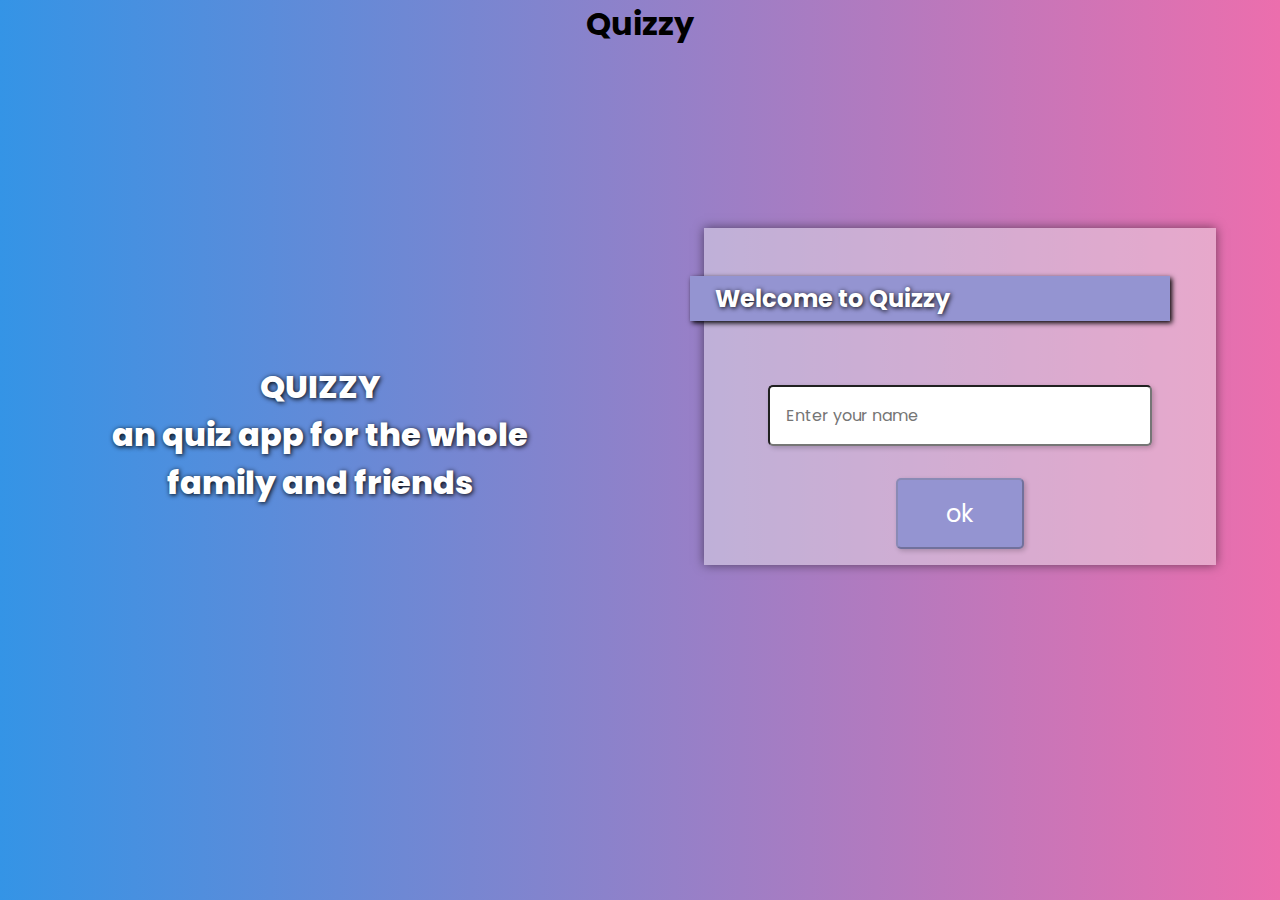
==== index.html @ ffb3164d "Merge pull request #20 from FilipHans/desktop-kategori" ====
<!DOCTYPE html>
<html lang="en">

<head>
  <meta charset="UTF-8" />
  <meta name="viewport" content="width=device-width, initial-scale=1.0" />
  <link rel="preconnect" href="https://fonts.googleapis.com" />
  <link rel="preconnect" href="https://fonts.gstatic.com" crossorigin />
  <link
    href="https://fonts.googleapis.com/css2?family=Poppins:ital,wght@0,100;0,200;0,300;0,400;0,500;0,600;0,700;0,800;0,900;1,100;1,200;1,300;1,400;1,500;1,600;1,700;1,800;1,900&display=swap"
    rel="stylesheet" />
  <link rel="stylesheet" href="css/main.css" />
  <script type="module" src="js/main.js" defer></script>
  <title>My page</title>
</head>

<body>
  <header>
    <h1>Quizzy</h1>
  </header>

  <main>
    <!-- first del -->
    <p class="desktop_version">QUIZZY <br> an quiz app for the whole <br> family and friends</p>
    <section class="start_section">
      <form class="name_form">
        <h2 class="start_h2">Welcome to Quizzy</h2>
        <input type="text" placeholder="Enter your name" class="start_input" />
        <button class="start_button" type="submit" disabled>ok</button>
      </form>
    </section>

    <!-- cato delen -->
     
    <section class="allcards">
      <h2 class="catoH2">Choose your category</h2>
      <div class="allcardsDiv" >
      <div class="cardoneandtwo geography">
        <img class="catoanddiffpic" src="./img/geography-svgrepo-com.svg" alt="East" />
        <p class="catoP">Geography</p>
      </div>

      <div class="cardoneandtwo movies">
        <img class="catoanddiffpic" src="./img/movies-svgrepo-com.svg" alt="Medium" />
        <p class="catoP">Movies</p>
      </div>

      <div class="cardtwoandfour music">
        <img class="catoanddiffpic" src="./img/music-svgrepo-com.svg" alt="Hard" />
        <p class="catoP">Music</p>
      </div>

      <div class="cardtwoandfour random">
        <img class="randompic" src="./img/random-svgrepo-com.svg" alt="Medium" />
        <p class="catoP">Random</p>
      </div>
    </div>
    </section>

    <!-- emil delen -->
    
    <section class="difficultlevel">
      <h2 class="diffH2">Choose your difficulty</h2>
      <div class="allcardsDiv" >
      <div class="cardoneandtwo easy">
        <img class="chickenpic" src="./img/chicken-2-svgrepo-com.svg" alt="East" />
        <p class="catoP">Easy</p>
      </div>

      <div class="cardoneandtwo medium">
        <img class="catoanddiffpic" src="./img/wolf-head-svgrepo-com.svg" alt="Medium" />
        <p class="catoP">Medium</p>
      </div>

      <div class="cardbear hard">
        <img class="bearpic" src="./img/bear-facing-right-svgrepo-com.svg" alt="Hard" />
        <p class="catoP">Hard</p>
      </div>
    </div>
    </section>

    <!-- questions delen -->
    <div class="questiondiv">
      <h2 class="question_counter">Question 1/10</h2>
      <div class="timeOut">
        <div class="timer"></div>
        </div>
      <section class="question_section">
        <h2 class="question_h2"></h2>
        <ul class="question"></ul>
      </section>
      <button class="question_button">Next</button>
    </div>

    <!-- hannas del -->

    <section class="leaderboard-container">
      <article class="leaderboard">
        <div class="top-3">
          <div class="first">
            <img src="./img/top1.png" alt="1st place" />
            <p></p>
          </div>
          <div class="second-third">
            <div class="second">
              <img class="image-container" src="./img/top2.png" alt="2nd place" />
              <p></p>
            </div>
            <div class="third">
              <img src="./img/top3.png" alt="2nd place" />
              <p></p>
            </div>
          </div>
        </div>

        <article class="fourthPlace-andSoOn">
          <div class="players-List">
            <p class="top-players">name</p>
          </div>
        </article>
      </article>
    </section>
  </main>
</body>

</html>
---- css/main.css ----
* {
  box-sizing: border-box;
  margin: 0;
  padding: 0;
  font-family: "poppins", serif;
}

:root {
  --text-color: rgb(253, 216, 253);
  --background-color-light: rgba(238, 197, 255, 0.241);
  --background-color-dark: rgba(128, 0, 128, 0.204);
}

body {
  background: #3494e6; /* fallback for old browsers */
  background: -webkit-linear-gradient(
    to left,
    #ec6ead,
    #3494e6
  ); /* Chrome 10-25, Safari 5.1-6 */
  background: linear-gradient(
    to left,
    #ec6ead,
    #3494e6
  ); /* W3C, IE 10+/ Edge, Firefox 16+, Chrome 26+, Opera 12+, Safari 7+ */
}

.leaderboard-container {
  width: 80vw;
  max-width: 600px;
  height: auto;
  background-color: var(--background-color-light);
  align-items: center;
  justify-content: center;
  margin: auto;
  color: var(--text-color);
  display: none;
}
.top-3 {
  background-color: var(--background-color-dark);
  padding: 1.5rem;
}
.first {
  display: flex;
  flex-direction: column;
  justify-content: center;
  align-items: center;
}

.second-third {
  display: flex;
  gap: 3rem;
  text-align: center;
  justify-content: center;
}

.fourthPlace-andSoOn {
  background-color: var(--background-color-dark);
}
.players-List {
  display: flex;
  flex-direction: column;
  gap: 12px;
  padding: 2.5rem;
  border-top-left-radius: 6rem;
  border-top-right-radius: 6rem;
  background-color: var(--background-color-light);
}

.top-players {
  background-color: var(--background-color-dark);
  border-radius: 20px;
  padding: 0.5rem;
  text-align: center;
}

@media (min-width: 768px) {
  .second-third {
    gap: 5rem;
  }
}
@media (min-width: 1024px) {
  .second-third {
    gap: 7rem;
  }
}

/* Start Section */

body {
  display: flex;
  flex-direction: column;
  align-items: center;
  background-color: rgb(153, 130, 175);
}

header {
  width: 100%;
  text-align: center;
  padding: 0rem;
}

main {
  display: flex;
  flex-direction: column;
  align-items: center;
}

.start_section {
  border: 2px solid #000;
  margin-top: 5vh;
  padding: 1rem;
  width: 90vw;
  max-width: 500px;
  background-color: #fff;
  border-radius: 10px;
  box-shadow: 2px 2px 5px hsla(0, 0%, 0%, 0.2);
}

.start_h2 {
  margin: 2rem 0rem;
  padding: 5px 25px;
  background-color: hsl(240, 40%, 70%);
  position: relative;
  right: 30px;
  width: 100%;
  box-shadow: 2px 2px 5px #000;
  text-shadow: 1px 1px 5px #000;
  color: #fff;
  font-size: 1.2rem;
}

.start_input {
  padding: 1rem;
  font-size: 1rem;
  border-radius: 5px;
  box-shadow: 2px 2px 5px hsla(0, 0%, 0%, 0.2);
  margin-bottom: 2rem;
  width: 80%;
}

.start_button {
  padding: 1rem 3rem;
  font-size: 1.5rem;
  background-color: hsl(240, 40%, 70%);
  box-shadow: 2px 2px 5px hsla(0, 0%, 0%, 0.2);
  border-radius: 5px;
  cursor: pointer;
  color: #fff;
}

.name_form {
  display: flex;
  flex-direction: column;
  align-items: center;
}

.start_button:hover {
  background-color: hsl(240, 40%, 65%);
}

.desktop_version {
  display: none;
}

.question_counter {
  color: hsl(29, 77%, 73%);
  font-size: 1.5rem;
  text-shadow: 2px 2px 5px hsla(0, 0%, 0%, 0.6);
  margin-bottom: 1rem;
}

.questiondiv {
  display: none;
  flex-direction: column;
  align-items: center;
}

.timer {
  width: 80vw;
  max-width: 400px;
  height: 20px;
  background-color: #ffffff3f;
  margin-bottom: 1rem;
  border-radius: 50px;
  display: flex;
  align-items: center;
  justify-content: start;
  box-shadow: 2px 2px 5px hsla(0, 0%, 0%, 0.2);
  overflow: hidden;
}

.timer_inside {
  width: 100%;
  height: 20px;
  background: linear-gradient(
    90deg,
    rgb(161, 55, 55) 0%,
    rgb(235, 119, 69) 50%,
    hsl(29, 77%, 60%) 100%
  );
  /* background-color: hsl(29, 77%, 73%); */
  animation-name: timing-bar;
  animation-duration: 10s;
  animation-timing-function: linear;
}

@keyframes timing-bar {
  from {
    width: 100%;
  }
  to {
    width: 0%;
  }
}

.question_section {
  border: 2px solid #000;
  padding: 2rem 1rem 2rem 1rem;
  width: 90vw;
  max-width: 500px;
  display: flex;
  flex-direction: column;
  align-items: center;
  gap: 1rem;
  background-color: #fff;
  border-radius: 10px;
  box-shadow: 2px 2px 5px hsla(0, 0%, 0%, 0.2);
}

.question_h2 {
  margin: 1rem 0rem;
  padding: 5px 25px;
  background-color: rgb(143, 143, 207);
  position: relative;
  right: 30px;
  box-shadow: 2px 2px 5px #000;
  text-shadow: 1px 1px 5px #000;
  color: #fff;
  font-size: 1.2rem;
  width: 100%;
}

.question {
  width: 100%;
}

.answerBox {
  background-color: rgba(238, 238, 238, 0.45);
  font-size: 1rem;
  padding: 0.5rem 1rem;
  border-radius: 5px;
  cursor: pointer;
  list-style: none;
  margin: 1rem;
}

.answerBox:hover {
  background-color: rgba(238, 238, 238, 0.6);
}

.question_button {
  margin-top: 1rem;
  font-size: 1.2rem;
  padding: 1rem 5rem;
  border-radius: 50px;
  font-weight: 700;
  text-transform: uppercase;
  background-color: hsl(29, 77%, 60%);
  color: #fff;
  box-shadow: 2px 2px 5px hsl(0, 0%, 0%);
  border: none;
  cursor: pointer;
}

.question_button:hover {
  background-color: hsl(29, 77%, 55%);
}

/* emils css */

.allcards,
.difficultlevel {
  display: none;
  justify-content: center;
  flex-direction: column;
  align-items: center;
}

.allcardsDiv {
  display: flex;
  flex-wrap: wrap;
  justify-content: center;
  gap: 40px;
  width: 307px;
}

.difficultlevel .allcardsDiv {
  justify-content: flex-start;
}

.catoH2,
.diffH2 {
  display: none;
  margin-top: 5vh;
  margin-bottom: 2rem;
  padding: 5px 25px;
  background-color: rgb(143, 143, 207);
  position: relative;
  right: 30px;
  box-shadow: 2px 2px 5px #000;
  text-shadow: 1px 1px 5px #000;
  color: #fff;
  font-size: 1.2rem;
  width: 100%;
}

.catoanddiffpic,
.randompic {
  width: 130px;
  border-bottom: 1px solid black;
  height: auto;
}

.randompic {
  padding: 10px;
}

.movies,
.random {
  position: relative;
  top: 50px;
}

.cardoneandtwo,
.cardtwoandfour,
.cardbear {
  border: 2px solid black;
  border-radius: 10%;
  background-color: white;
  cursor: pointer;
  box-shadow: 2px 2px 5px hsla(0, 0%, 0%, 0.2);
}

.cardtwoandfour:hover,
.cardoneandtwo:hover,
.cardbear:hover {
  background-color: rgb(243, 243, 243);
}

.medium {
  position: relative;
  top: 50px;
}

.catoP {
  display: flex;
  justify-content: center;
  width: 100%;
}

.bearpic {
  width: 130px;
  border-bottom: 1px solid black;
  padding: 9px;
}
.chickenpic {
  width: 130px;
  border-bottom: 1px solid black;
  padding: 10px;
}

.newOpacity {
  opacity: 65%;
  border: 1px solid black;
}

.highOpacity {
  opacity: 100%;
}

@media (min-width: 768px) {
  .catoanddiffpic,
  .randompic,
  .bearpic,
  .chickenpic {
    width: 160px;
  }

  .allcardsDiv {
    gap: 40px;
    width: 367px;
  }

  .catoH2,
  .diffH2 {
    font-size: 1.5rem;
  }
}

@media (min-width: 1024px) {
  .allcards,
  .difficultlevel {
    position: absolute;
    right: 10vw;
    margin-top: 4vh;
  }

  .allcardsDiv {
    gap: 50px;
    width: 370px;
  }

  .cardoneandtwo,
  .cardtwoandfour,
  .cardbear {
    background-color: rgba(238, 238, 238, 0.45);
    box-shadow: 0px 0px 10px rgb(0, 0, 0, 0.5);
    border-radius: 0;
    border: none;
  }

  .cardtwoandfour:hover,
  .cardoneandtwo:hover,
  .cardbear:hover {
    background-color: rgba(238, 238, 238, 0.6);
  }

  .catoH2,
  .diffH2 {
    margin-bottom: 3rem;
  }

  .question_section {
    padding: 0rem;
    max-width: none;
    background-color: transparent;
    border: none;
    border-radius: 0;
    box-shadow: none;
  }

  .question_h2 {
    padding: 10px 25px;
    margin: 0rem 3rem 2rem 3rem;
    position: static;
    box-shadow: 0px 0px 10px rgb(0, 0, 0, 0.8);
    font-size: 1.5rem;
    width: fit-content;
    text-align: center;
  }

  .question {
    display: flex;
    flex-wrap: wrap;
    justify-content: center;
    row-gap: 5vh;
    column-gap: 10vw;
    margin-bottom: 2rem;
  }

  .answerBox {
    display: flex;
    justify-content: center;
    align-items: center;
    text-align: center;
    padding: 0rem 0rem;
    margin: 0rem;
    box-shadow: 0px 0px 10px rgb(0, 0, 0, 0.5);
    width: 40%;
    max-width: 500px;
    min-height: 8rem;
    font-size: 1.5rem;
  }

  .timer {
    width: 600px;
    max-width: none;
    height: 30px;
  }

  .timer_inside {
    width: 100%;
    height: 30px;
  }

  .question_button {
    font-size: 1.5rem;
  }

  .start_section {
    border: none;
    margin-top: 20vh;
    position: absolute;
    width: 40vw;
    max-width: 600px;
    right: 5vw;
    background-color: rgba(238, 238, 238, 0.45);
    border-radius: 0px;
    box-shadow: 0px 0px 10px rgb(0, 0, 0, 0.5);
  }

  .start_h2 {
    font-size: 1.5rem;
    margin-bottom: 4rem;
  }

  .desktop_version {
    display: block;
    margin-top: 35vh;
    position: absolute;
    width: 40vw;
    max-width: 600px;
    min-width: 450px;
    left: 5vw;
    font-size: 2rem;
    text-align: center;
    font-weight: 800;
    color: #fff;
    text-shadow: 1px 1px 5px #000;
  }
}
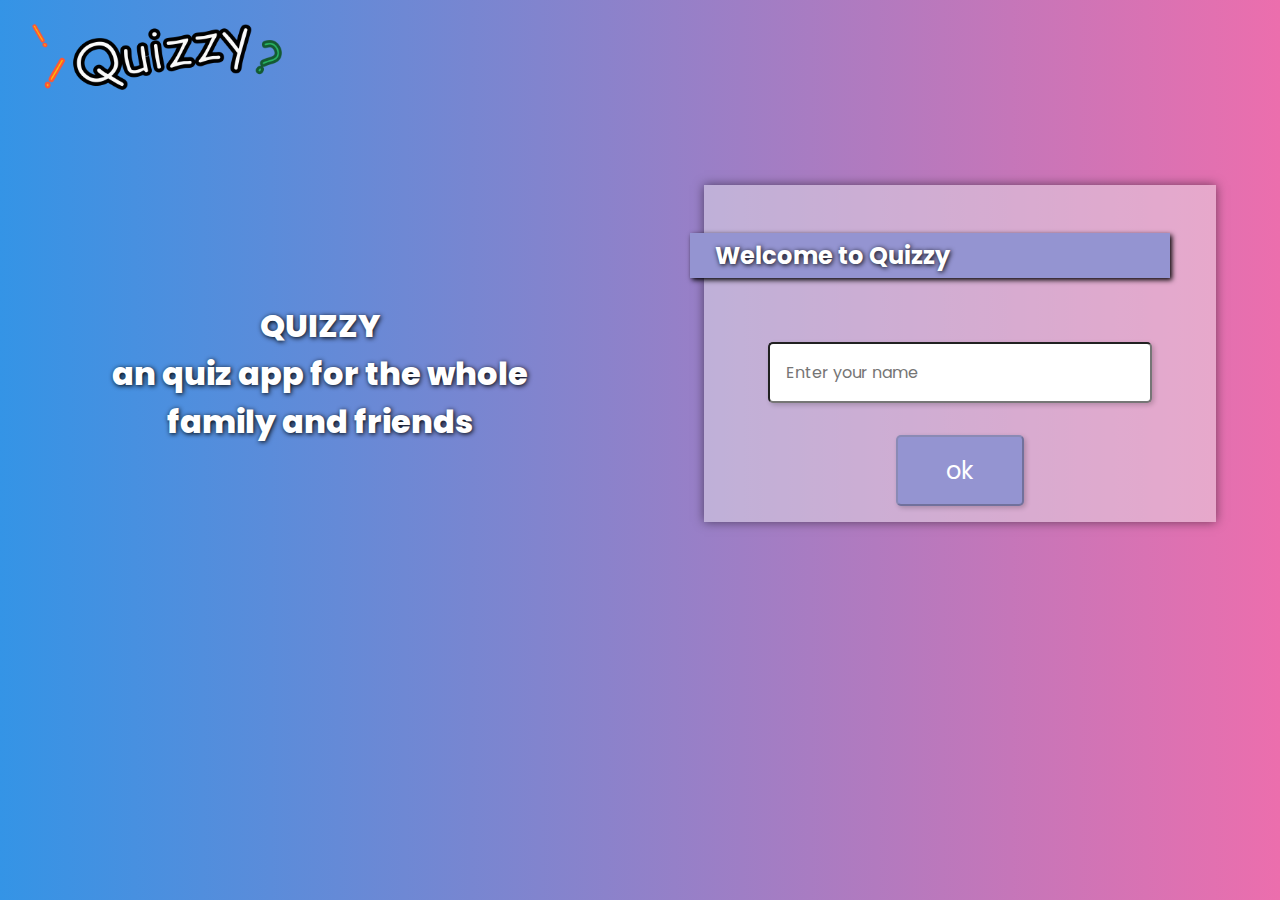
==== commit 69507d02: "header logga" ====
--- a/index.html
+++ b/index.html
@@ -10,13 +10,15 @@
     href="https://fonts.googleapis.com/css2?family=Poppins:ital,wght@0,100;0,200;0,300;0,400;0,500;0,600;0,700;0,800;0,900;1,100;1,200;1,300;1,400;1,500;1,600;1,700;1,800;1,900&display=swap"
     rel="stylesheet" />
   <link rel="stylesheet" href="css/main.css" />
-  <script type="module" src="js/main.js" defer></script>
-  <title>My page</title>
+  <script type="module" src="js/main.js"></script>
+  <title>Quiz</title>
+  <meta name="description" content="A simple quizapp with categories, difficulties and a leaderboard">
+  <meta name="keywords" content="quiz quizzy category geography movies music">
 </head>
 
 <body>
   <header>
-    <h1>Quizzy</h1>
+    <h1><img src="./img/Logga white.png" alt=""></h1>
   </header>
 
   <main>
@@ -115,11 +117,13 @@
 
         <article class="fourthPlace-andSoOn">
           <div class="players-List">
-            <p class="top-players">name</p>
           </div>
         </article>
       </article>
+    <div class="playAgainDiv"><button class="leaderNext">Play again</button></div>
+
     </section>
+
   </main>
 </body>
 
--- a/css/main.css
+++ b/css/main.css
@@ -29,13 +29,22 @@
   width: 80vw;
   max-width: 600px;
   height: auto;
-  background-color: var(--background-color-light);
   align-items: center;
   justify-content: center;
   margin: auto;
   color: var(--text-color);
   display: none;
 }
+
+.leaderboard {
+  background-color: var(--background-color-light);
+}
+
+.playAgainDiv {
+  display: flex;
+  justify-content: center;
+}
+
 .top-3 {
   background-color: var(--background-color-dark);
   padding: 1.5rem;
@@ -72,6 +81,7 @@
   border-radius: 20px;
   padding: 0.5rem;
   text-align: center;
+  min-height: 40px;
 }
 
 @media (min-width: 768px) {
@@ -100,6 +110,16 @@
   padding: 0rem;
 }
 
+header h1{
+  text-align: start;
+}
+
+header h1 img{
+  width: 200px;
+  height: auto;
+  margin: 1rem 1rem 0rem 1rem;
+}
+
 main {
   display: flex;
   flex-direction: column;
@@ -107,14 +127,15 @@
 }
 
 .start_section {
-  border: 2px solid #000;
+  /* border: 2px solid #000; */
   margin-top: 5vh;
   padding: 1rem;
   width: 90vw;
   max-width: 500px;
-  background-color: #fff;
-  border-radius: 10px;
-  box-shadow: 2px 2px 5px hsla(0, 0%, 0%, 0.2);
+  background-color: rgba(238, 238, 238, 0.45);
+  /* border-radius: 10px; */
+  /* box-shadow: 2px 2px 5px hsla(0, 0%, 0%, 0.2); */
+  box-shadow: 0px 0px 10px rgb(0, 0, 0, 0.5);
 }
 
 .start_h2 {
@@ -189,7 +210,13 @@
   box-shadow: 2px 2px 5px hsla(0, 0%, 0%, 0.2);
   overflow: hidden;
 }
-
+.hiddenTimer {
+  width: 80vw;
+  max-width: 400px;
+  height: 20px;
+  margin-bottom: 1rem;
+
+}
 .timer_inside {
   width: 100%;
   height: 20px;
@@ -215,7 +242,7 @@
 }
 
 .question_section {
-  border: 2px solid #000;
+  /* border: 2px solid #000; */
   padding: 2rem 1rem 2rem 1rem;
   width: 90vw;
   max-width: 500px;
@@ -223,9 +250,14 @@
   flex-direction: column;
   align-items: center;
   gap: 1rem;
-  background-color: #fff;
+  /* background-color: #fff;
   border-radius: 10px;
-  box-shadow: 2px 2px 5px hsla(0, 0%, 0%, 0.2);
+  box-shadow: 2px 2px 5px hsla(0, 0%, 0%, 0.2); */
+  background-color: rgba(238, 238, 238, 0.45);
+  /* border-radius: 10px; */
+  /* box-shadow: 2px 2px 5px hsla(0, 0%, 0%, 0.2); */
+  box-shadow: 0px 0px 10px rgb(0, 0, 0, 0.5);
+
 }
 
 .question_h2 {
@@ -259,7 +291,7 @@
   background-color: rgba(238, 238, 238, 0.6);
 }
 
-.question_button {
+.question_button, .leaderNext {
   margin-top: 1rem;
   font-size: 1.2rem;
   padding: 1rem 5rem;
@@ -273,7 +305,11 @@
   cursor: pointer;
 }
 
-.question_button:hover {
+.leaderNext {
+  padding: 1rem 3rem;
+}
+
+.question_button:hover, .leaderNext:hover {
   background-color: hsl(29, 77%, 55%);
 }
 
@@ -292,7 +328,7 @@
   flex-wrap: wrap;
   justify-content: center;
   gap: 40px;
-  width: 307px;
+  width: 310px;
 }
 
 .difficultlevel .allcardsDiv {
@@ -301,7 +337,6 @@
 
 .catoH2,
 .diffH2 {
-  display: none;
   margin-top: 5vh;
   margin-bottom: 2rem;
   padding: 5px 25px;
@@ -335,17 +370,20 @@
 .cardoneandtwo,
 .cardtwoandfour,
 .cardbear {
-  border: 2px solid black;
+  background-color: rgba(238, 238, 238, 0.45);
+  box-shadow: 0px 0px 10px rgb(0, 0, 0, 0.5);
+  border-radius: 0;
+  /* border: 2px solid black;
   border-radius: 10%;
-  background-color: white;
+  background-color: white; */
   cursor: pointer;
-  box-shadow: 2px 2px 5px hsla(0, 0%, 0%, 0.2);
+  /* box-shadow: 2px 2px 5px hsla(0, 0%, 0%, 0.2); */
 }
 
 .cardtwoandfour:hover,
 .cardoneandtwo:hover,
 .cardbear:hover {
-  background-color: rgb(243, 243, 243);
+  background-color: rgba(238, 238, 238, 0.6);
 }
 
 .medium {
@@ -389,7 +427,7 @@
 
   .allcardsDiv {
     gap: 40px;
-    width: 367px;
+    width: 370px;
   }
 
   .catoH2,
@@ -399,11 +437,23 @@
 }
 
 @media (min-width: 1024px) {
+
+  header{
+    height: 50px;
+  }
+
+  header h1 img{
+    width: 250px;
+    height: auto;
+    margin: 1.5rem 1rem 0rem 2rem;
+  }
+
+
   .allcards,
   .difficultlevel {
     position: absolute;
     right: 10vw;
-    margin-top: 4vh;
+    margin-top: 0vh;
   }
 
   .allcardsDiv {
@@ -411,20 +461,20 @@
     width: 370px;
   }
 
-  .cardoneandtwo,
+  /* .cardoneandtwo,
   .cardtwoandfour,
   .cardbear {
     background-color: rgba(238, 238, 238, 0.45);
     box-shadow: 0px 0px 10px rgb(0, 0, 0, 0.5);
     border-radius: 0;
     border: none;
-  }
-
-  .cardtwoandfour:hover,
+  } */
+
+  /* .cardtwoandfour:hover,
   .cardoneandtwo:hover,
   .cardbear:hover {
     background-color: rgba(238, 238, 238, 0.6);
-  }
+  } */
 
   .catoH2,
   .diffH2 {
@@ -478,26 +528,32 @@
     max-width: none;
     height: 30px;
   }
-
+  .hiddenTimer {
+    width: 600px;
+    max-width: none;
+    height: 30px;
+  
+  }
   .timer_inside {
     width: 100%;
     height: 30px;
   }
 
-  .question_button {
+  .question_button, .leaderNext {
     font-size: 1.5rem;
+  
   }
 
   .start_section {
-    border: none;
-    margin-top: 20vh;
+    /* border: none; */
+    margin-top: 15vh;
     position: absolute;
     width: 40vw;
     max-width: 600px;
     right: 5vw;
-    background-color: rgba(238, 238, 238, 0.45);
-    border-radius: 0px;
-    box-shadow: 0px 0px 10px rgb(0, 0, 0, 0.5);
+    /* background-color: rgba(238, 238, 238, 0.45); */
+    /* border-radius: 0px; */
+    /* box-shadow: 0px 0px 10px rgb(0, 0, 0, 0.5); */
   }
 
   .start_h2 {
@@ -507,7 +563,7 @@
 
   .desktop_version {
     display: block;
-    margin-top: 35vh;
+    margin-top: 28vh;
     position: absolute;
     width: 40vw;
     max-width: 600px;
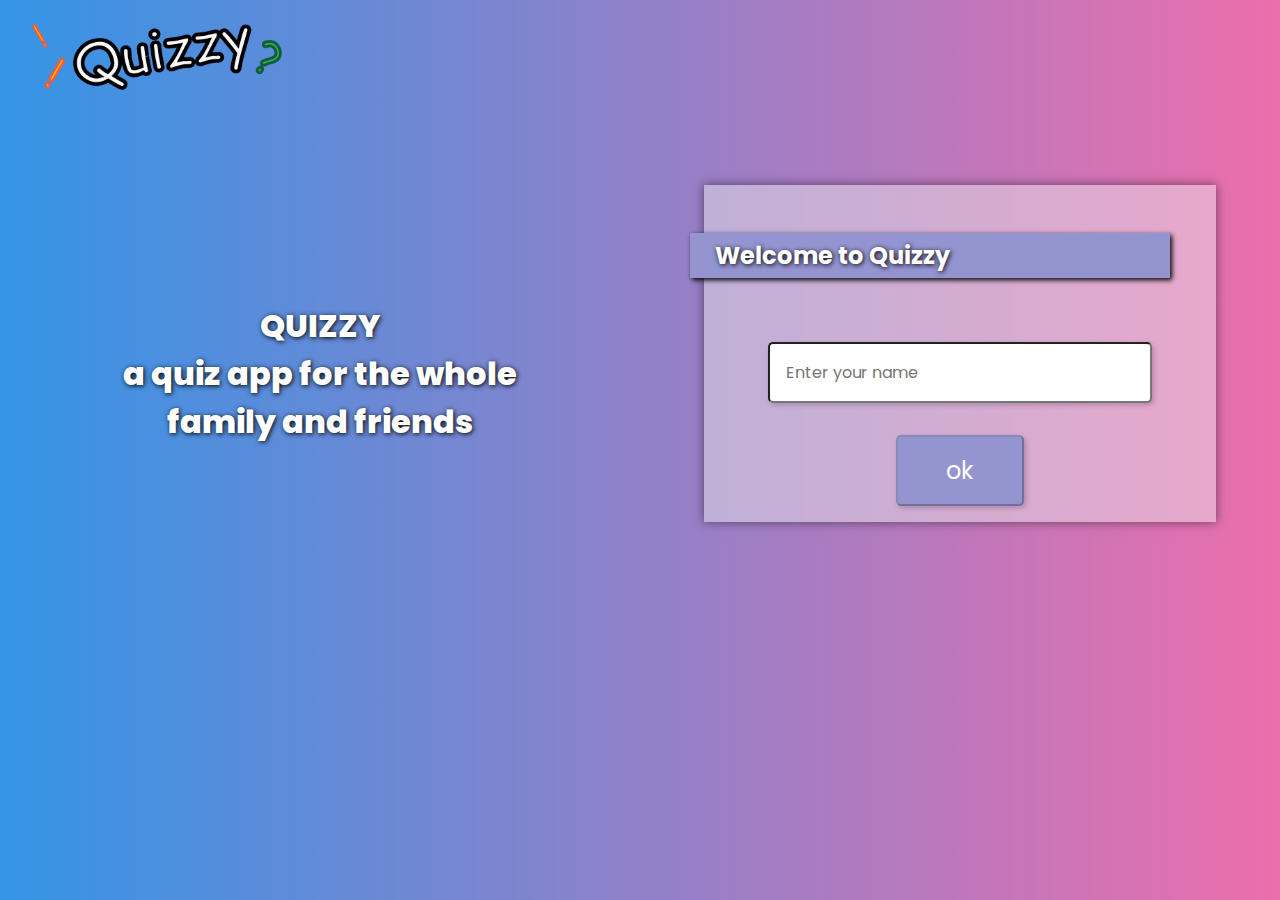
==== commit 9919d737: "tog bort kommentarer och några dubbla spaces" ====
--- a/index.html
+++ b/index.html
@@ -18,12 +18,10 @@
 
 <body>
   <header>
-    <h1><img src="./img/Logga white.png" alt=""></h1>
+    <h1><img src="./img/Logga_white.png" alt="logo Quizzy"></h1>
   </header>
-
   <main>
-    <!-- first del -->
-    <p class="desktop_version">QUIZZY <br> an quiz app for the whole <br> family and friends</p>
+    <p class="desktop_version">QUIZZY <br> a quiz app for the whole <br> family and friends</p>
     <section class="start_section">
       <form class="name_form">
         <h2 class="start_h2">Welcome to Quizzy</h2>
@@ -32,8 +30,6 @@
       </form>
     </section>
 
-    <!-- cato delen -->
-     
     <section class="allcards">
       <h2 class="catoH2">Choose your category</h2>
       <div class="allcardsDiv" >
@@ -59,8 +55,6 @@
     </div>
     </section>
 
-    <!-- emil delen -->
-    
     <section class="difficultlevel">
       <h2 class="diffH2">Choose your difficulty</h2>
       <div class="allcardsDiv" >
@@ -81,7 +75,6 @@
     </div>
     </section>
 
-    <!-- questions delen -->
     <div class="questiondiv">
       <h2 class="question_counter">Question 1/10</h2>
       <div class="timeOut">
@@ -93,8 +86,6 @@
       </section>
       <button class="question_button">Next</button>
     </div>
-
-    <!-- hannas del -->
 
     <section class="leaderboard-container">
       <article class="leaderboard">
--- a/css/main.css
+++ b/css/main.css
@@ -8,7 +8,7 @@
 :root {
   --text-color: rgb(253, 216, 253);
   --background-color-light: rgba(238, 197, 255, 0.241);
-  --background-color-dark: rgba(128, 0, 128, 0.204);
+  --background-color-dark: rgba(128, 0, 128, 0.227);
 }
 
 body {
@@ -32,12 +32,13 @@
   align-items: center;
   justify-content: center;
   margin: auto;
-  color: var(--text-color);
+  color: #fff;
   display: none;
 }
 
 .leaderboard {
-  background-color: var(--background-color-light);
+  /* background-color: var(--background-color-light); */
+  box-shadow: 0px 0px 10px rgb(0, 0, 0, 0.5);
 }
 
 .playAgainDiv {
@@ -74,6 +75,8 @@
   border-top-left-radius: 6rem;
   border-top-right-radius: 6rem;
   background-color: var(--background-color-light);
+  box-shadow: 0px 0px 10px rgb(0, 0, 0, 0.5);
+
 }
 
 .top-players {
@@ -82,6 +85,7 @@
   padding: 0.5rem;
   text-align: center;
   min-height: 40px;
+  box-shadow: 2px 2px 5px hsla(0, 0%, 0%, 0.2);
 }
 
 @media (min-width: 768px) {
@@ -96,12 +100,10 @@
 }
 
 /* Start Section */
-
 body {
   display: flex;
   flex-direction: column;
   align-items: center;
-  background-color: rgb(153, 130, 175);
 }
 
 header {
@@ -127,14 +129,11 @@
 }
 
 .start_section {
-  /* border: 2px solid #000; */
   margin-top: 5vh;
   padding: 1rem;
   width: 90vw;
   max-width: 500px;
   background-color: rgba(238, 238, 238, 0.45);
-  /* border-radius: 10px; */
-  /* box-shadow: 2px 2px 5px hsla(0, 0%, 0%, 0.2); */
   box-shadow: 0px 0px 10px rgb(0, 0, 0, 0.5);
 }
 
@@ -210,13 +209,24 @@
   box-shadow: 2px 2px 5px hsla(0, 0%, 0%, 0.2);
   overflow: hidden;
 }
+
 .hiddenTimer {
   width: 80vw;
   max-width: 400px;
   height: 20px;
   margin-bottom: 1rem;
-
-}
+  display: flex;
+  justify-content: center;
+  align-items: center;
+}
+
+.hiddenTimer h2{
+  color: rgb(183, 37, 37);
+  opacity: 90%;
+  text-shadow: 1px 1px 2px #000;
+  text-align: center;
+}
+
 .timer_inside {
   width: 100%;
   height: 20px;
@@ -226,7 +236,6 @@
     rgb(235, 119, 69) 50%,
     hsl(29, 77%, 60%) 100%
   );
-  /* background-color: hsl(29, 77%, 73%); */
   animation-name: timing-bar;
   animation-duration: 10s;
   animation-timing-function: linear;
@@ -242,7 +251,6 @@
 }
 
 .question_section {
-  /* border: 2px solid #000; */
   padding: 2rem 1rem 2rem 1rem;
   width: 90vw;
   max-width: 500px;
@@ -250,12 +258,7 @@
   flex-direction: column;
   align-items: center;
   gap: 1rem;
-  /* background-color: #fff;
-  border-radius: 10px;
-  box-shadow: 2px 2px 5px hsla(0, 0%, 0%, 0.2); */
   background-color: rgba(238, 238, 238, 0.45);
-  /* border-radius: 10px; */
-  /* box-shadow: 2px 2px 5px hsla(0, 0%, 0%, 0.2); */
   box-shadow: 0px 0px 10px rgb(0, 0, 0, 0.5);
 
 }
@@ -313,8 +316,6 @@
   background-color: hsl(29, 77%, 55%);
 }
 
-/* emils css */
-
 .allcards,
 .difficultlevel {
   display: none;
@@ -373,11 +374,7 @@
   background-color: rgba(238, 238, 238, 0.45);
   box-shadow: 0px 0px 10px rgb(0, 0, 0, 0.5);
   border-radius: 0;
-  /* border: 2px solid black;
-  border-radius: 10%;
-  background-color: white; */
   cursor: pointer;
-  /* box-shadow: 2px 2px 5px hsla(0, 0%, 0%, 0.2); */
 }
 
 .cardtwoandfour:hover,
@@ -460,21 +457,6 @@
     gap: 50px;
     width: 370px;
   }
-
-  /* .cardoneandtwo,
-  .cardtwoandfour,
-  .cardbear {
-    background-color: rgba(238, 238, 238, 0.45);
-    box-shadow: 0px 0px 10px rgb(0, 0, 0, 0.5);
-    border-radius: 0;
-    border: none;
-  } */
-
-  /* .cardtwoandfour:hover,
-  .cardoneandtwo:hover,
-  .cardbear:hover {
-    background-color: rgba(238, 238, 238, 0.6);
-  } */
 
   .catoH2,
   .diffH2 {
@@ -528,12 +510,14 @@
     max-width: none;
     height: 30px;
   }
+
   .hiddenTimer {
     width: 600px;
     max-width: none;
     height: 30px;
-  
-  }
+    font-size: 1.2rem;
+  }
+
   .timer_inside {
     width: 100%;
     height: 30px;
@@ -545,15 +529,11 @@
   }
 
   .start_section {
-    /* border: none; */
     margin-top: 15vh;
     position: absolute;
     width: 40vw;
     max-width: 600px;
     right: 5vw;
-    /* background-color: rgba(238, 238, 238, 0.45); */
-    /* border-radius: 0px; */
-    /* box-shadow: 0px 0px 10px rgb(0, 0, 0, 0.5); */
   }
 
   .start_h2 {
@@ -575,4 +555,8 @@
     color: #fff;
     text-shadow: 1px 1px 5px #000;
   }
-}
+
+  .leaderboard-container{
+    margin-top: 5vh;
+  }
+}
